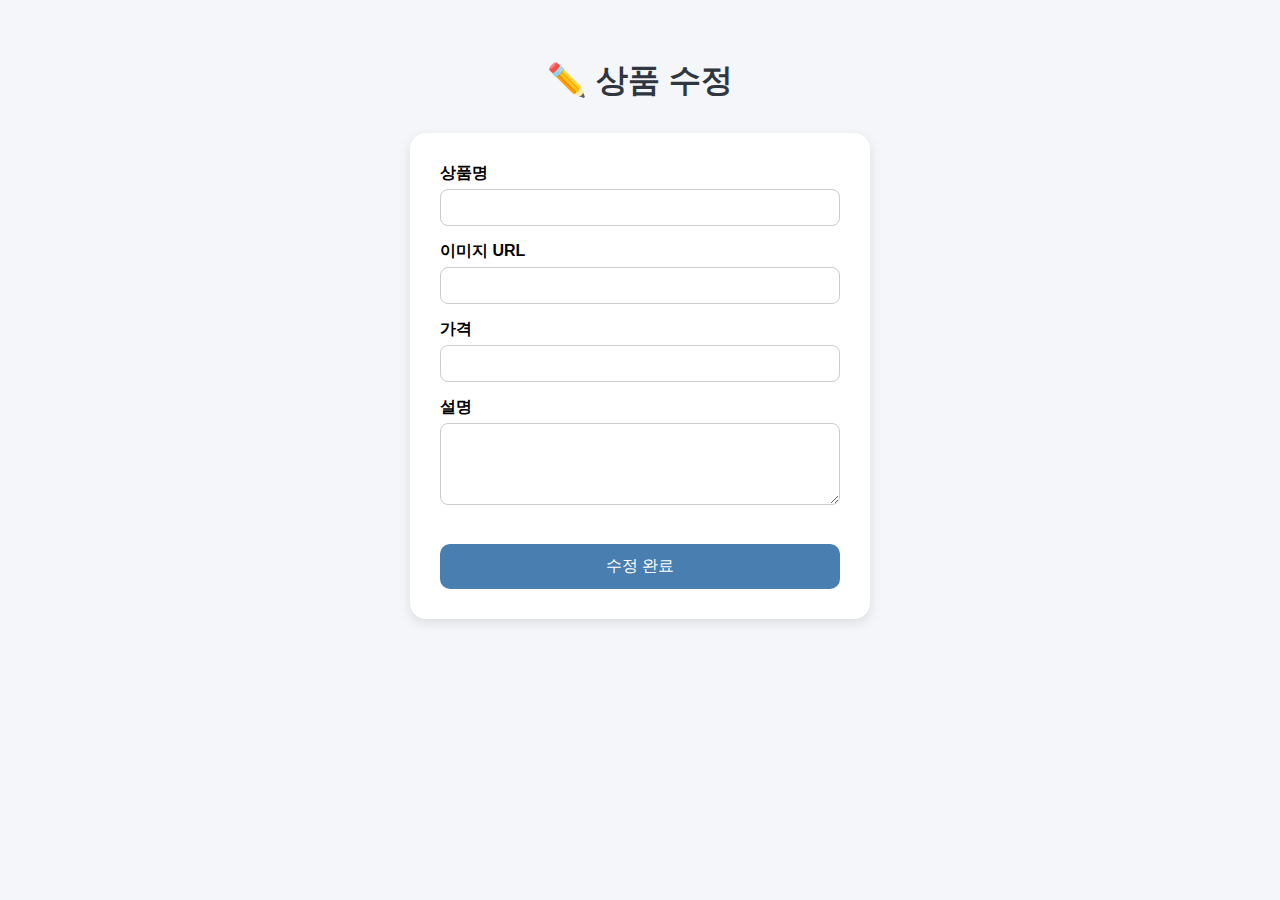
==== src/main/resources/templates/edit.html @ cd6ccbb0 "feat : 수정 페이지 ã생성" ====
<!DOCTYPE html>
<html lang="ko" xmlns:th="http://www.thymeleaf.org">
<head>
    <meta charset="UTF-8">
    <title>상품 수정</title>
    <style>
        body {
          font-family: Arial, sans-serif;
          background-color: #f5f6fa;
          padding: 30px;
          display: flex;
          flex-direction: column;
          align-items: center;
        }

        h1 {
          color: #2f3640;
          margin-bottom: 30px;
        }

        form {
          background: white;
          padding: 30px;
          border-radius: 16px;
          box-shadow: 0 4px 12px rgba(0, 0, 0, 0.1);
          width: 400px;
        }

        label {
          display: block;
          margin-bottom: 15px;
          font-weight: bold;
        }

        input, textarea {
          width: 100%;
          padding: 10px;
          margin-top: 5px;
          border-radius: 8px;
          border: 1px solid #ccc;
          box-sizing: border-box;
        }

        button {
          width: 100%;
          padding: 12px;
          background-color: #487eb0;
          color: white;
          font-size: 16px;
          border: none;
          border-radius: 10px;
          margin-top: 20px;
          cursor: pointer;
        }

        button:hover {
          background-color: #40739e;
        }
    </style>
</head>
<body>

<h1>✏️ 상품 수정</h1>

<form action="/edit" method="post">
    <!-- 숨겨진 ID 필드 -->
    <input type="hidden" name="productId" th:value="${product.id}" />

    <label>
        상품명
        <input type="text" name="productName" th:value="${product.productName}" required />
    </label>

    <label>
        이미지 URL
        <input type="text" name="imageUrl" th:value="${product.imageUrl}" required />
    </label>

    <label>
        가격
        <input type="number" name="price" th:value="${product.price}" required />
    </label>

    <label>
        설명
        <textarea name="description" rows="4" required th:text="${product.description}"></textarea>
    </label>

    <button type="submit">수정 완료</button>
</form>

</body>
</html>
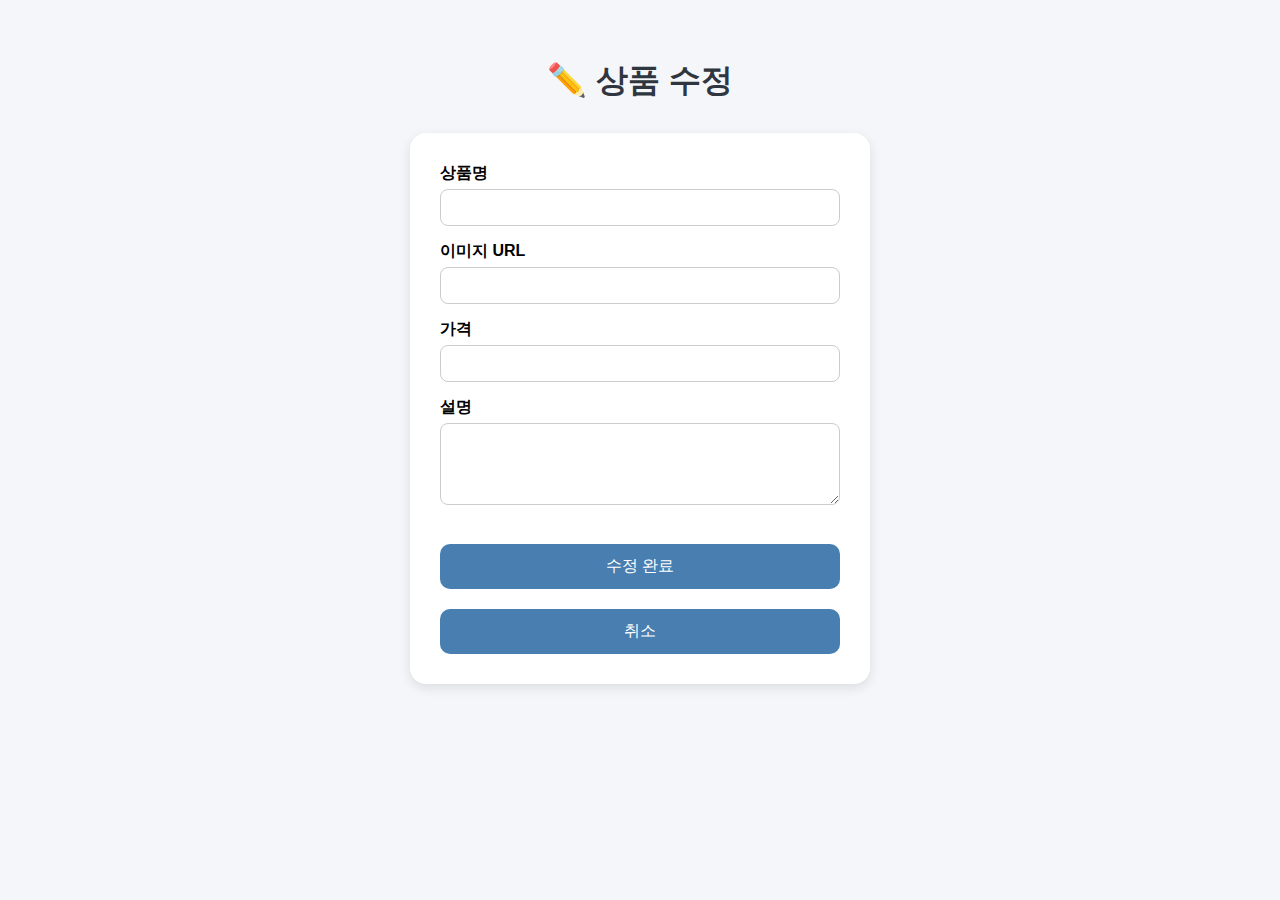
==== commit b000e3b3: "feat : 상품등록 취소 & 수정 취소 버튼 구현 및 버튼 디자인 구현" ====
--- a/src/main/resources/templates/edit.html
+++ b/src/main/resources/templates/edit.html
@@ -87,6 +87,7 @@
     </label>
 
     <button type="submit">수정 완료</button>
+    <button type="button" onclick="location.href='/products'">취소</button>
 </form>
 
 </body>
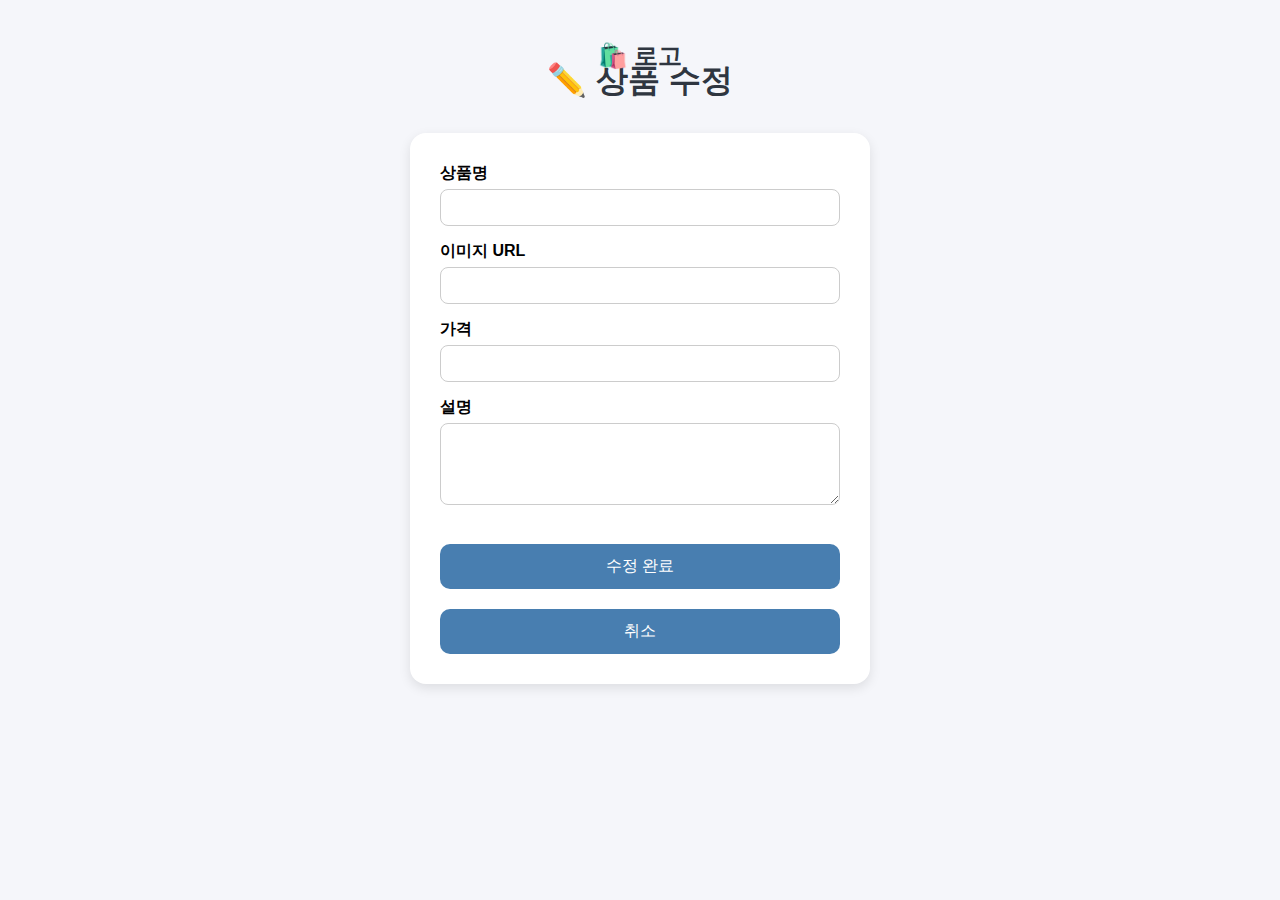
==== commit b3ada82f: "feat : 홈페이지 메인 로고 구현 (지금은 글자)" ====
--- a/src/main/resources/templates/edit.html
+++ b/src/main/resources/templates/edit.html
@@ -59,6 +59,11 @@
     </style>
 </head>
 <body>
+<header style="position: absolute; top: 40px; text-align: center; width: 100%;">
+    <a href="/" style="text-decoration: none; color: #2f3640; font-size: 24px; font-weight: bold;">
+        🛍️ 로고
+    </a>
+</header>
 
 <h1>✏️ 상품 수정</h1>
 
